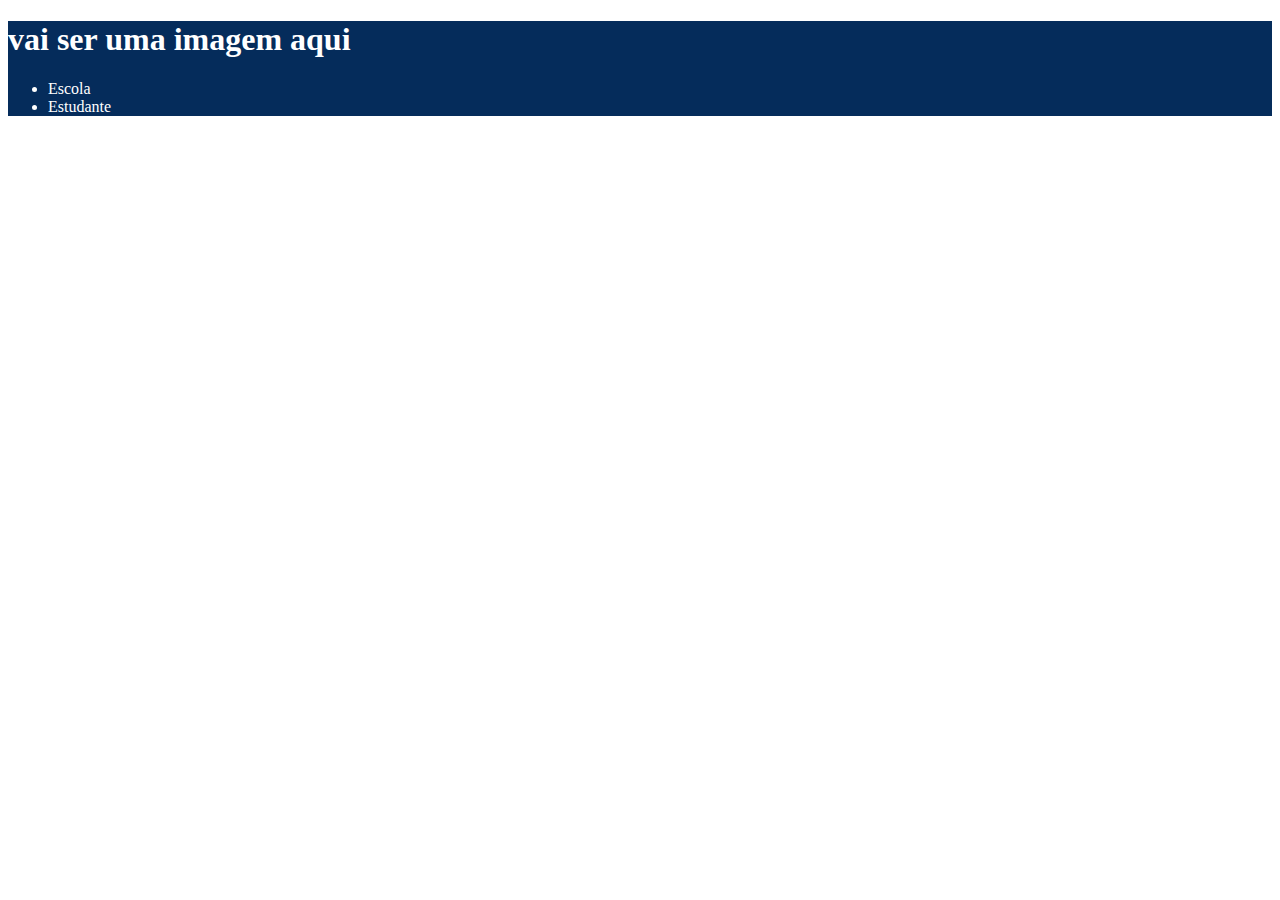
==== index.html @ a880a5cc "iniciei o header" ====
<!DOCTYPE html>
<html lang="en">
<head>
    <meta charset="UTF-8">
    <meta http-equiv="X-UA-Compatible" content="IE=edge">
    <meta name="viewport" content="width=device-width, initial-scale=1.0">
    <title>Document</title>
    <link rel="stylesheet" href="style.css">
</head>
<body>
  <header>
    <h1>vai ser uma imagem aqui</h1>  
    <ul>
      <li>Escola</li>
      <li>Estudante</li>
    </ul>
  </header>
 
</body>
</html>
---- style.css ----
header {
   background-color: #052c5b;
   color: white;
}
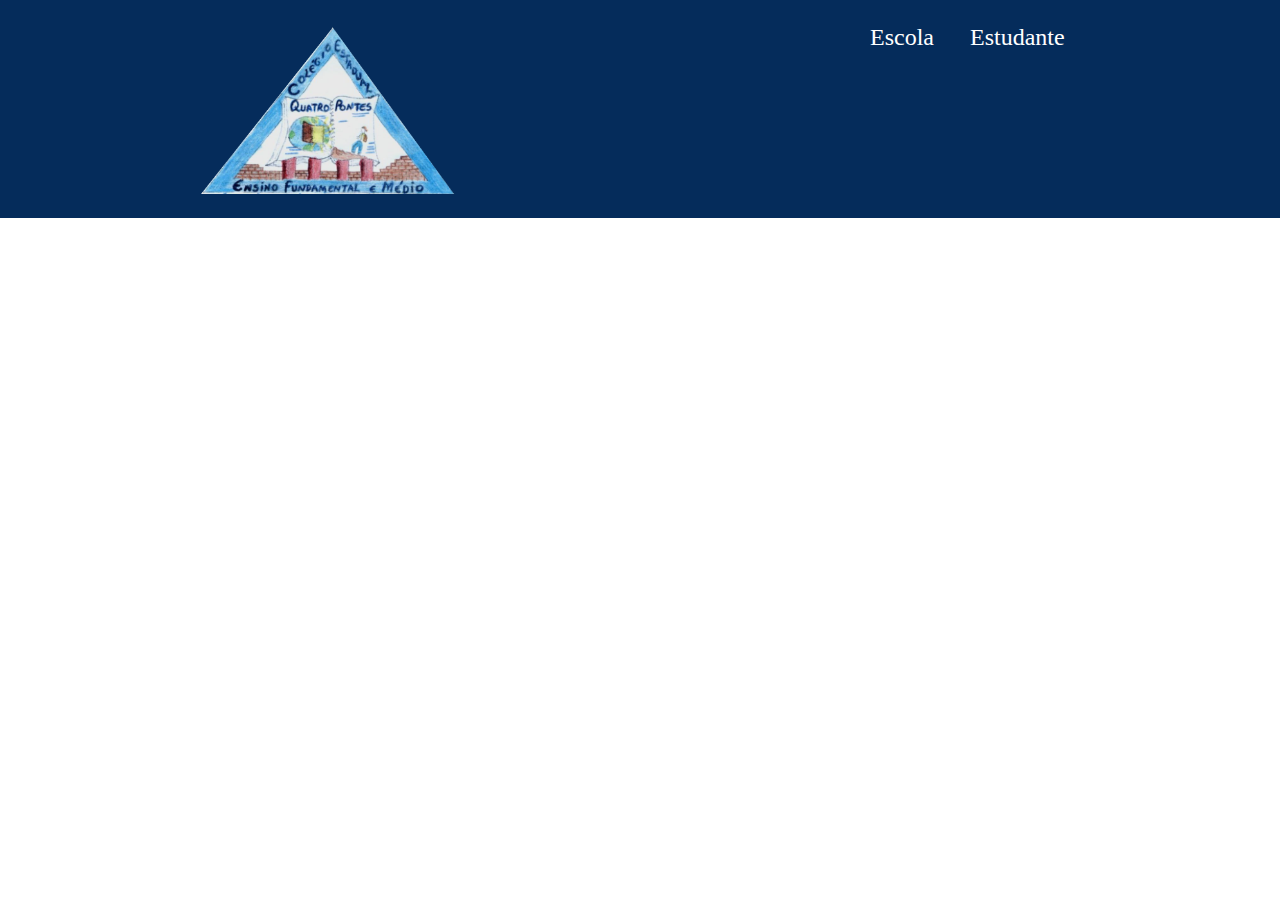
==== commit 472fefe7: "cabeçalho ta completo" ====
--- a/index.html
+++ b/index.html
@@ -8,11 +8,11 @@
     <link rel="stylesheet" href="style.css">
 </head>
 <body>
-  <header>
-    <h1>vai ser uma imagem aqui</h1>  
-    <ul>
-      <li>Escola</li>
-      <li>Estudante</li>
+  <header class="cabecalho">
+    <img class="cabecalho-imagem" src="Captura de tela_2023-03-13_10-56-30.png" alt="Colégio estadual Quatro Pontes">  
+    <ul class="cabecalho-lista">
+      <li class="cabecalho-lista-item">Escola</li>
+      <li class="cabecalho-lista-item">Estudante</li>
     </ul>
   </header>
  
--- a/style.css
+++ b/style.css
@@ -1,4 +1,20 @@
-header {
+*{
+   margin: 0;
+   padding: 0;
+}
+.cabecalho{
    background-color: #052c5b;
    color: white;
+   display: flex;
+   justify-content: space-around;
+   padding: 24px 0;
+}
+
+.cabecalho-imagem{
+width: 20%;
+}
+.cabecalho-lista-item{
+   display: inline-block;
+   margin: 0 16px;
+   font-size: 24px;
 }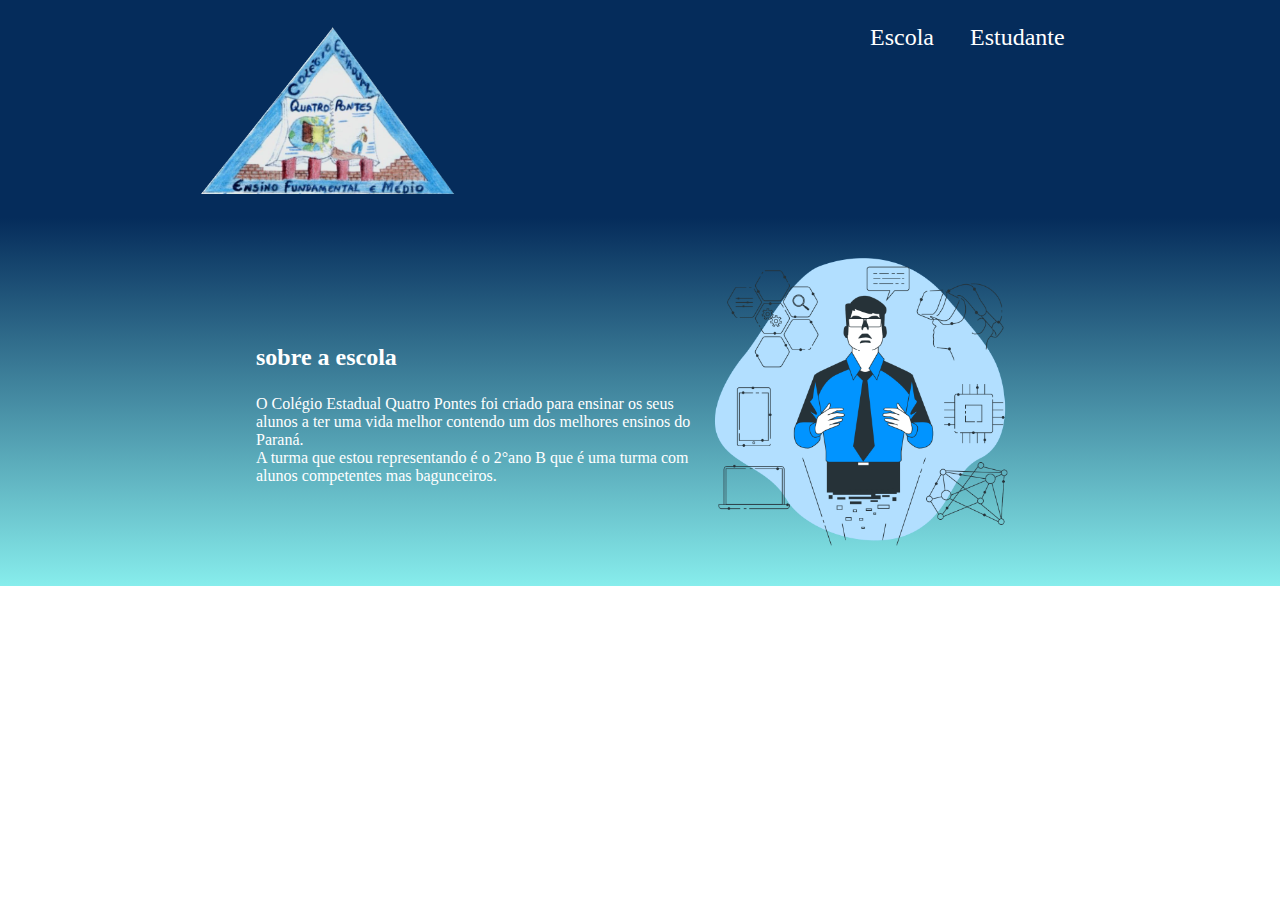
==== commit 2439655f: "Add files via upload" ====
--- a/index.html
+++ b/index.html
@@ -15,6 +15,17 @@
       <li class="cabecalho-lista-item">Estudante</li>
     </ul>
   </header>
+  <section class="escola">
+    <div class="escola-div-conteudo">
+      <h2 class="escola-titulo">sobre a escola</h2>
+      <p class="escola-texto-um">O Colégio Estadual Quatro Pontes foi criado para ensinar os seus alunos a ter uma vida melhor contendo um dos melhores ensinos do Paraná.</p>
+      <p class="escola-texto-dois">A turma que estou representando é o 2°ano B que é uma turma com alunos competentes mas bagunceiros.</p>
+
+    </div>
+    
+    <img class="escola-imagem" src="homideocrin.png" alt="cara-sabio">
+  </section>
  
 </body>
+
 </html>--- a/style.css
+++ b/style.css
@@ -17,4 +17,26 @@
    display: inline-block;
    margin: 0 16px;
    font-size: 24px;
+}
+
+.escola-imagem{
+ width: 25%;
+
+}
+
+.escola{
+   background-image: linear-gradient(#052c5b,#87edec);
+   color: white;
+   display: flex;
+   justify-content: center;
+   align-items: center;
+   padding: 24px 0;
+}
+
+.escola-div-conteudo{
+   width: 35%;
+}
+
+.escola-titulo{
+   padding: 24px 0;
 }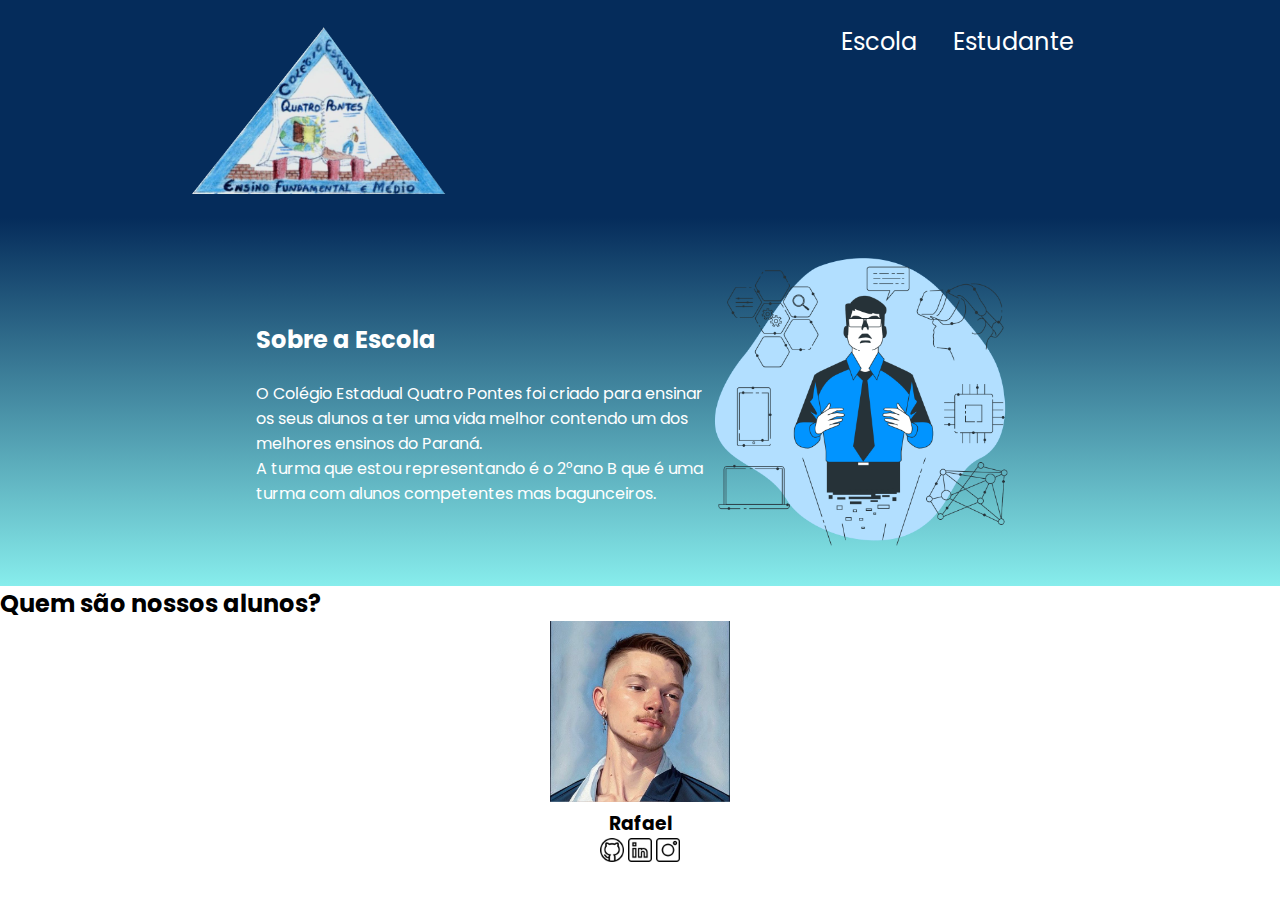
==== commit a51a9694: "aula 5" ====
--- a/index.html
+++ b/index.html
@@ -6,6 +6,9 @@
     <meta name="viewport" content="width=device-width, initial-scale=1.0">
     <title>Document</title>
     <link rel="stylesheet" href="style.css">
+    <link rel="preconnect" href="https://fonts.googleapis.com">
+<link rel="preconnect" href="https://fonts.gstatic.com" crossorigin>
+<link href="https://fonts.googleapis.com/css2?family=Poppins:wght@400;700&display=swap" rel="stylesheet">
 </head>
 <body>
   <header class="cabecalho">
@@ -17,7 +20,7 @@
   </header>
   <section class="escola">
     <div class="escola-div-conteudo">
-      <h2 class="escola-titulo">sobre a escola</h2>
+      <h2 class="escola-titulo">Sobre a Escola</h2>
       <p class="escola-texto-um">O Colégio Estadual Quatro Pontes foi criado para ensinar os seus alunos a ter uma vida melhor contendo um dos melhores ensinos do Paraná.</p>
       <p class="escola-texto-dois">A turma que estou representando é o 2°ano B que é uma turma com alunos competentes mas bagunceiros.</p>
 
@@ -25,6 +28,22 @@
     
     <img class="escola-imagem" src="homideocrin.png" alt="cara-sabio">
   </section>
+  <section class="estudante">
+    <h2 class="estudante-titulo">Quem são nossos alunos?</h2>
+    <div class="estudante-div">
+        <img class="imagem-estudante" src="rafael.jpg" alt="foto do rafael">
+        <h3 class="estudante-nome">Rafael</h3>
+        <img class="estudante-icone" src="github.png" alt="icone github">
+        <img class="estudante-icone" src="linkedin.png" alt="icone linkedin">
+        <img class="estudante-icone" src="instagram.png" alt="icone instagram">
+    </div>
+    
+
+
+
+
+
+  </section>
  
 </body>
 
--- a/style.css
+++ b/style.css
@@ -2,6 +2,10 @@
    margin: 0;
    padding: 0;
 }
+
+body{font-family: 'Poppins', sans-serif;
+}
+
 .cabecalho{
    background-color: #052c5b;
    color: white;
@@ -39,4 +43,16 @@
 
 .escola-titulo{
    padding: 24px 0;
+}
+
+.imagem-estudante{
+   width: 180px;
+}
+
+.estudante-icone{
+   width: 24px;
+}
+
+.estudante-div{
+   text-align: center;
 }